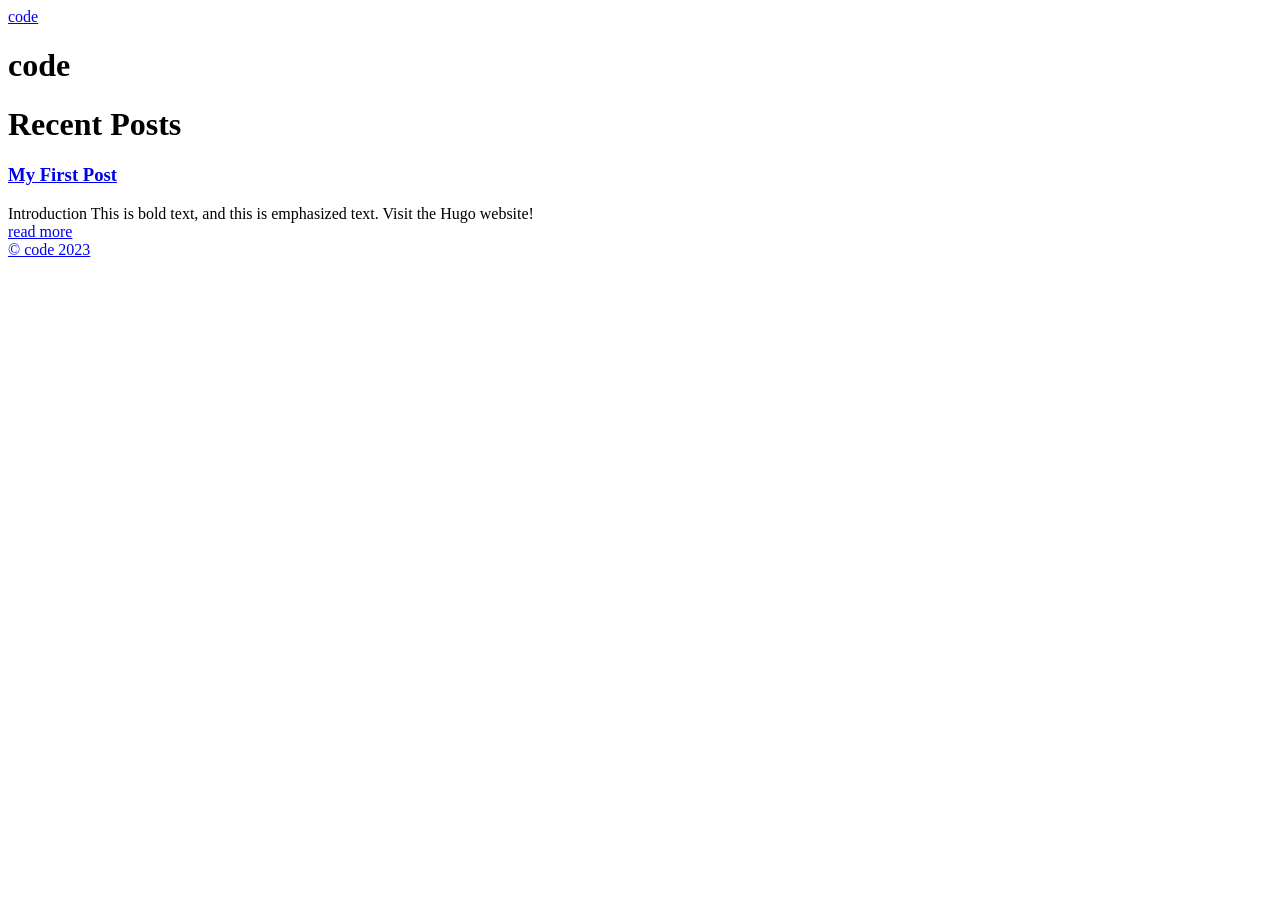
==== public/index.html @ 53998466 "commit" ====
<!DOCTYPE html>
<html lang="en-au">
  <head>
    <meta charset="utf-8">
    <meta http-equiv="X-UA-Compatible" content="IE=edge,chrome=1">
    
    <title>code</title>
    <meta name="viewport" content="width=device-width,minimum-scale=1">
    <meta name="description" content="">
    <meta name="generator" content="Hugo 0.119.0">
    
    
    
    
      <meta name="robots" content="noindex, nofollow">
    

    
<link rel="stylesheet" href="/ananke/css/main.min.css" >



    
    
    
      

    

    
    
      <link href="/index.xml" rel="alternate" type="application/rss+xml" title="code" />
      <link href="/index.xml" rel="feed" type="application/rss+xml" title="code" />
      
    
    
    <meta property="og:title" content="code" />
<meta property="og:description" content="" />
<meta property="og:type" content="website" />
<meta property="og:url" content="https://jamesfell.github.io/" />
<meta itemprop="name" content="code">
<meta itemprop="description" content=""><meta name="twitter:card" content="summary"/>
<meta name="twitter:title" content="code"/>
<meta name="twitter:description" content=""/>

	
  </head>

  <body class="ma0 avenir bg-near-white">

    

  <header>
    <div class="pb3-m pb6-l bg-black">
      <nav class="pv3 ph3 ph4-ns" role="navigation">
  <div class="flex-l justify-between items-center center">
    <a href="/" class="f3 fw2 hover-white no-underline white-90 dib">
      
        code
      
    </a>
    <div class="flex-l items-center">
      

      
      
<div class="ananke-socials">
  
</div>

    </div>
  </div>
</nav>

      <div class="tc-l pv3 ph3 ph4-ns">
        <h1 class="f2 f-subheadline-l fw2 light-silver mb0 lh-title">
          code
        </h1>
        
      </div>
    </div>
  </header>


    <main class="pb7" role="main">
      
 <article class="cf ph3 ph5-l pv3 pv4-l f4 tc-l center measure-wide lh-copy mid-gray">
    
  </article>
  
  
  
  
  
  
  
    
    

    <div class="pa3 pa4-ns w-100 w-70-ns center">
      
       
          <h1 class="flex-none">
            Recent Posts
          </h1>
        

      

      <section class="w-100 mw8">
        
        
          <div class="relative w-100 mb4">
            
<article class="bb b--black-10">
  <div class="db pv4 ph3 ph0-l no-underline dark-gray">
    <div class="flex flex-column flex-row-ns">
      
      <div class="blah w-100">
        <h1 class="f3 fw1 athelas mt0 lh-title">
          <a href="/posts/my-first-post/" class="color-inherit dim link">
            My First Post
            </a>
        </h1>
        <div class="f6 f5-l lh-copy nested-copy-line-height nested-links">
          Introduction This is bold text, and this is emphasized text.
Visit the Hugo website!
        </div>
          <a href="/posts/my-first-post/" class="ba b--moon-gray bg-light-gray br2 color-inherit dib f7 hover-bg-moon-gray link mt2 ph2 pv1">read more</a>
        
      </div>
    </div>
  </div>
</article>

          </div>
        
      </section>

      

      </div>
  

    </main>
    <footer class="bg-black bottom-0 w-100 pa3" role="contentinfo">
  <div class="flex justify-between">
  <a class="f4 fw4 hover-white no-underline white-70 dn dib-ns pv2 ph3" href="https://jamesfell.github.io/" >
    &copy;  code 2023 
  </a>
    <div>
<div class="ananke-socials">
  
</div>
</div>
  </div>
</footer>

  </body>
</html>
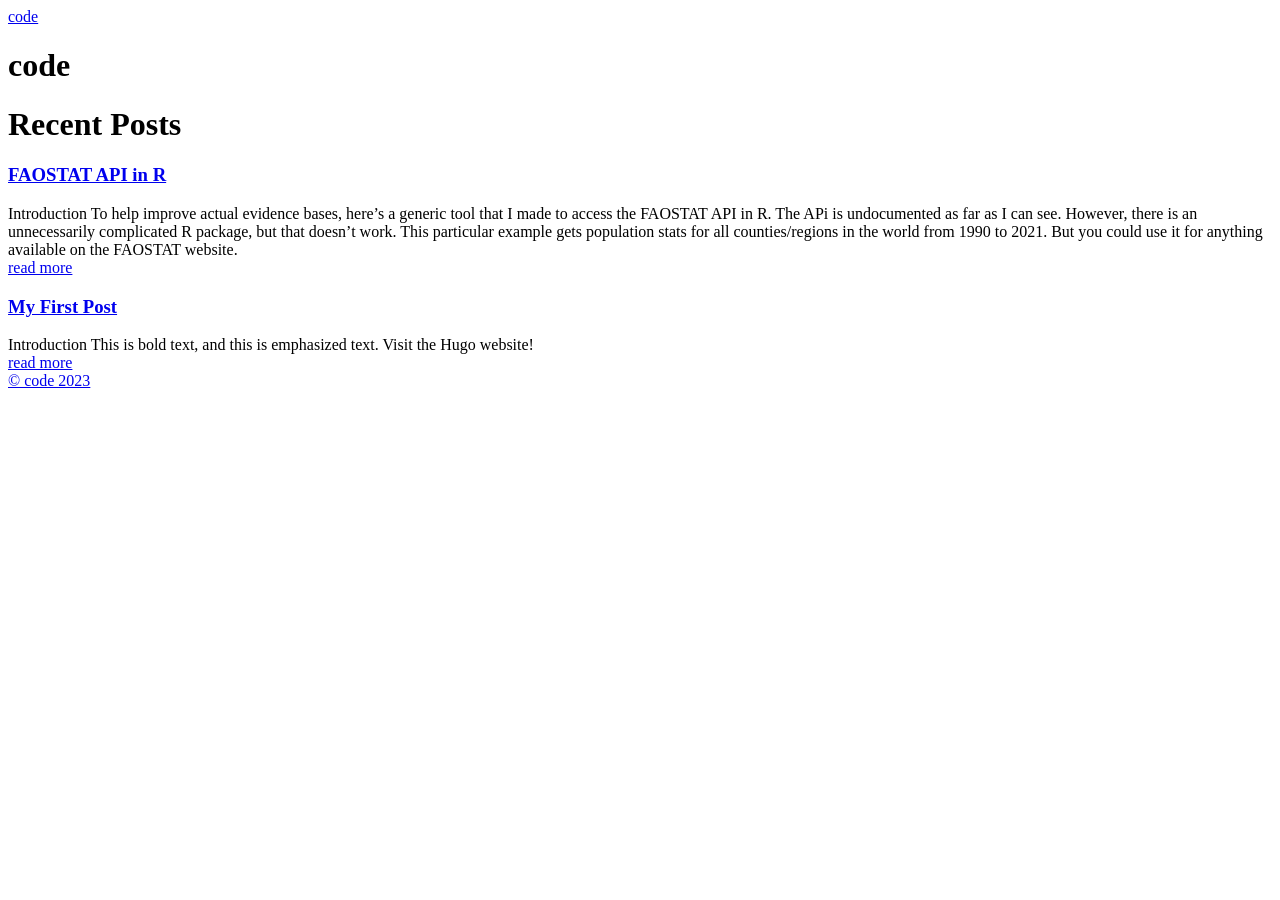
==== commit bd98088a: "Commit" ====
--- a/public/index.html
+++ b/public/index.html
@@ -118,6 +118,30 @@
       
       <div class="blah w-100">
         <h1 class="f3 fw1 athelas mt0 lh-title">
+          <a href="/posts/faostat_api/" class="color-inherit dim link">
+            FAOSTAT API in R
+            </a>
+        </h1>
+        <div class="f6 f5-l lh-copy nested-copy-line-height nested-links">
+          Introduction To help improve actual evidence bases, here&rsquo;s a generic tool that I made to access the FAOSTAT API in R. The APi is undocumented as far as I can see. However, there is an unnecessarily complicated R package, but that doesn&rsquo;t work. This particular example gets population stats for all counties/regions in the world from 1990 to 2021. But you could use it for anything available on the FAOSTAT website.
+        </div>
+          <a href="/posts/faostat_api/" class="ba b--moon-gray bg-light-gray br2 color-inherit dib f7 hover-bg-moon-gray link mt2 ph2 pv1">read more</a>
+        
+      </div>
+    </div>
+  </div>
+</article>
+
+          </div>
+        
+          <div class="relative w-100 mb4">
+            
+<article class="bb b--black-10">
+  <div class="db pv4 ph3 ph0-l no-underline dark-gray">
+    <div class="flex flex-column flex-row-ns">
+      
+      <div class="blah w-100">
+        <h1 class="f3 fw1 athelas mt0 lh-title">
           <a href="/posts/my-first-post/" class="color-inherit dim link">
             My First Post
             </a>
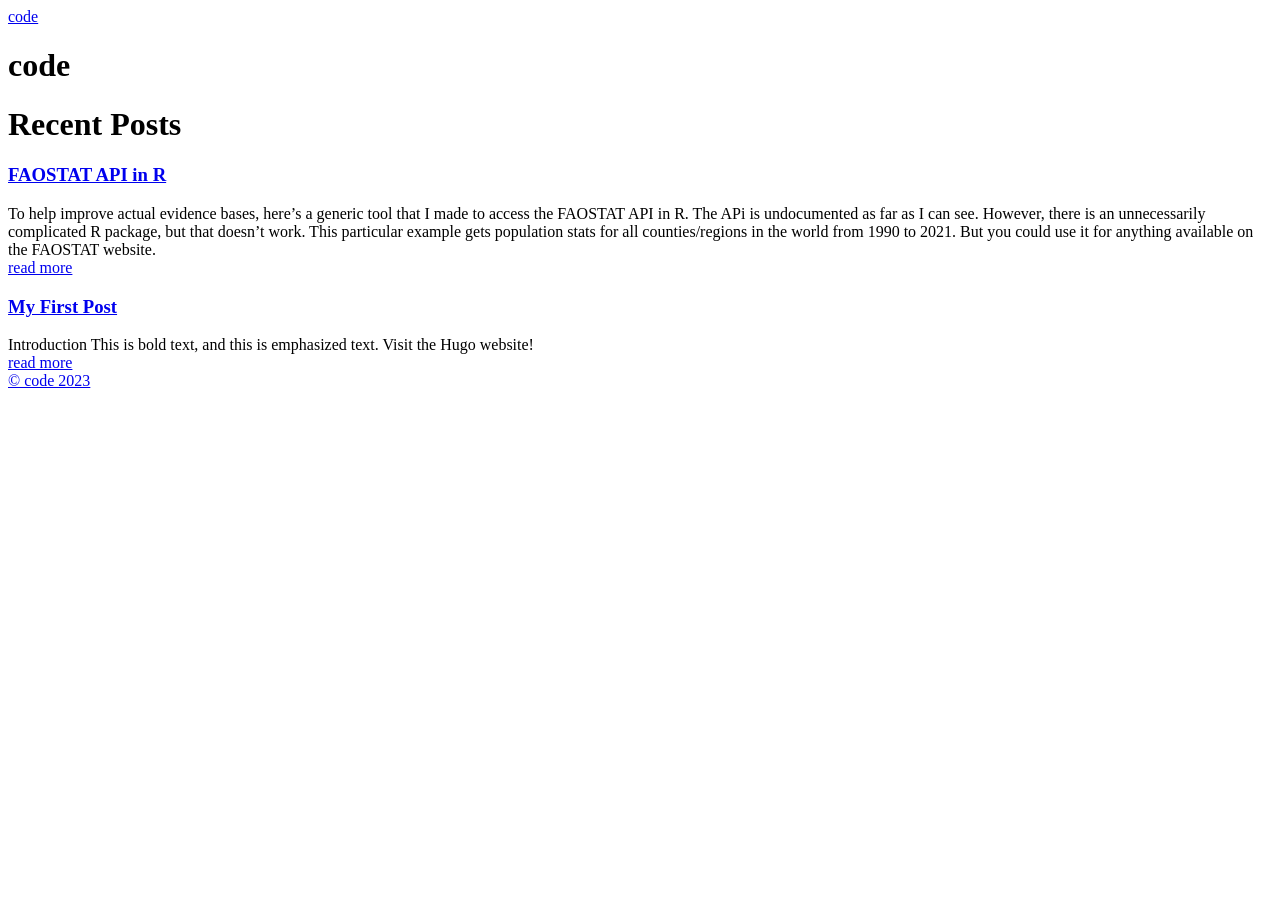
==== commit a0fa55c1: "Commit" ====
--- a/public/index.html
+++ b/public/index.html
@@ -123,7 +123,7 @@
             </a>
         </h1>
         <div class="f6 f5-l lh-copy nested-copy-line-height nested-links">
-          Introduction To help improve actual evidence bases, here&rsquo;s a generic tool that I made to access the FAOSTAT API in R. The APi is undocumented as far as I can see. However, there is an unnecessarily complicated R package, but that doesn&rsquo;t work. This particular example gets population stats for all counties/regions in the world from 1990 to 2021. But you could use it for anything available on the FAOSTAT website.
+          To help improve actual evidence bases, here&rsquo;s a generic tool that I made to access the FAOSTAT API in R. The APi is undocumented as far as I can see. However, there is an unnecessarily complicated R package, but that doesn&rsquo;t work. This particular example gets population stats for all counties/regions in the world from 1990 to 2021. But you could use it for anything available on the FAOSTAT website.
         </div>
           <a href="/posts/faostat_api/" class="ba b--moon-gray bg-light-gray br2 color-inherit dib f7 hover-bg-moon-gray link mt2 ph2 pv1">read more</a>
         
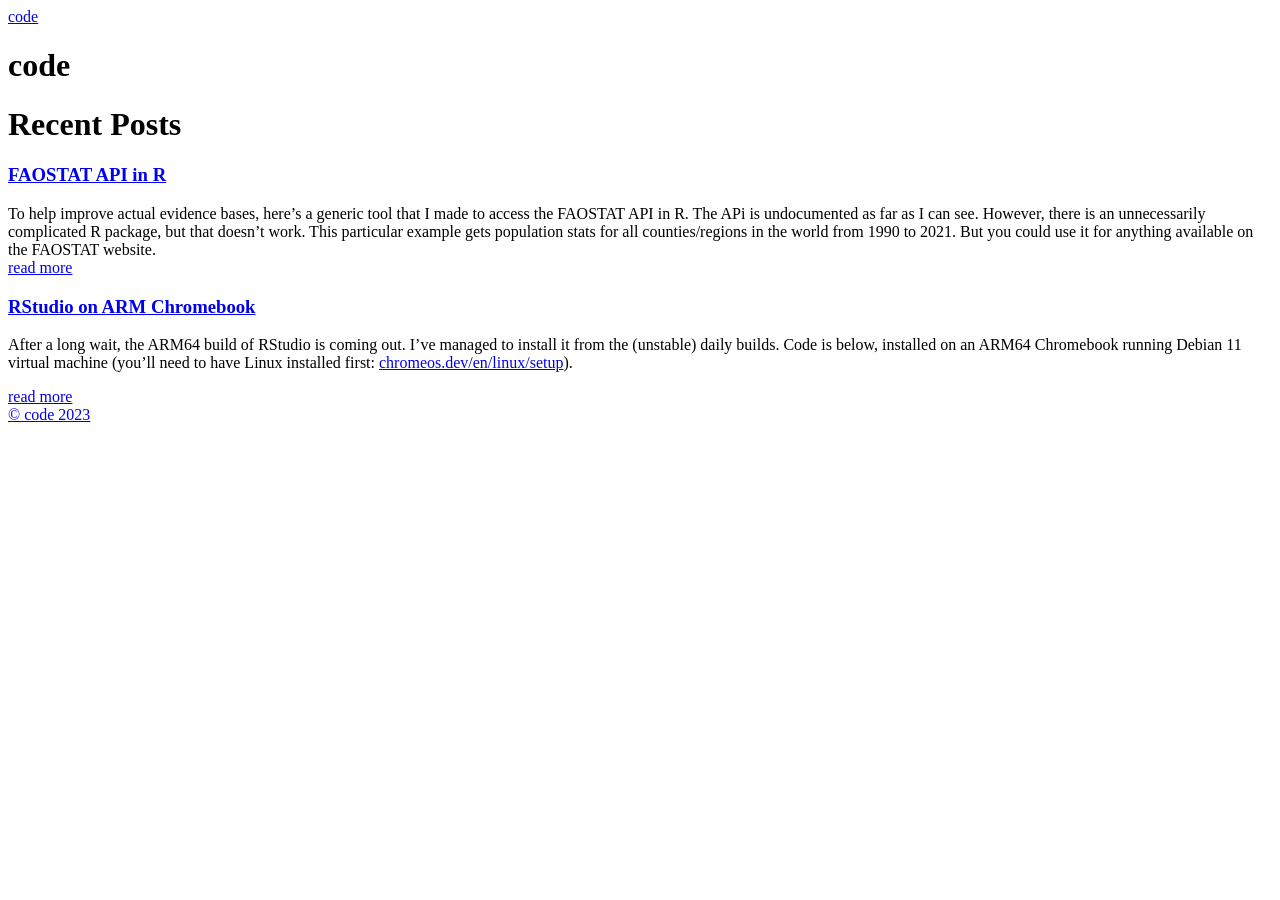
==== commit b0e84459: "Commit" ====
--- a/public/index.html
+++ b/public/index.html
@@ -142,15 +142,14 @@
       
       <div class="blah w-100">
         <h1 class="f3 fw1 athelas mt0 lh-title">
-          <a href="/posts/my-first-post/" class="color-inherit dim link">
-            My First Post
+          <a href="/posts/rstudio_arm_chromebook/" class="color-inherit dim link">
+            RStudio on ARM Chromebook
             </a>
         </h1>
         <div class="f6 f5-l lh-copy nested-copy-line-height nested-links">
-          Introduction This is bold text, and this is emphasized text.
-Visit the Hugo website!
+          <p>After a long wait, the ARM64 build of RStudio is coming out. I&rsquo;ve managed to install it from the (unstable) daily builds. Code is below, installed on an ARM64 Chromebook running Debian 11 virtual machine (you&rsquo;ll need to have Linux installed first: <a href="https://chromeos.dev/en/linux/setup">chromeos.dev/en/linux/setup</a>).</p>
         </div>
-          <a href="/posts/my-first-post/" class="ba b--moon-gray bg-light-gray br2 color-inherit dib f7 hover-bg-moon-gray link mt2 ph2 pv1">read more</a>
+          <a href="/posts/rstudio_arm_chromebook/" class="ba b--moon-gray bg-light-gray br2 color-inherit dib f7 hover-bg-moon-gray link mt2 ph2 pv1">read more</a>
         
       </div>
     </div>
